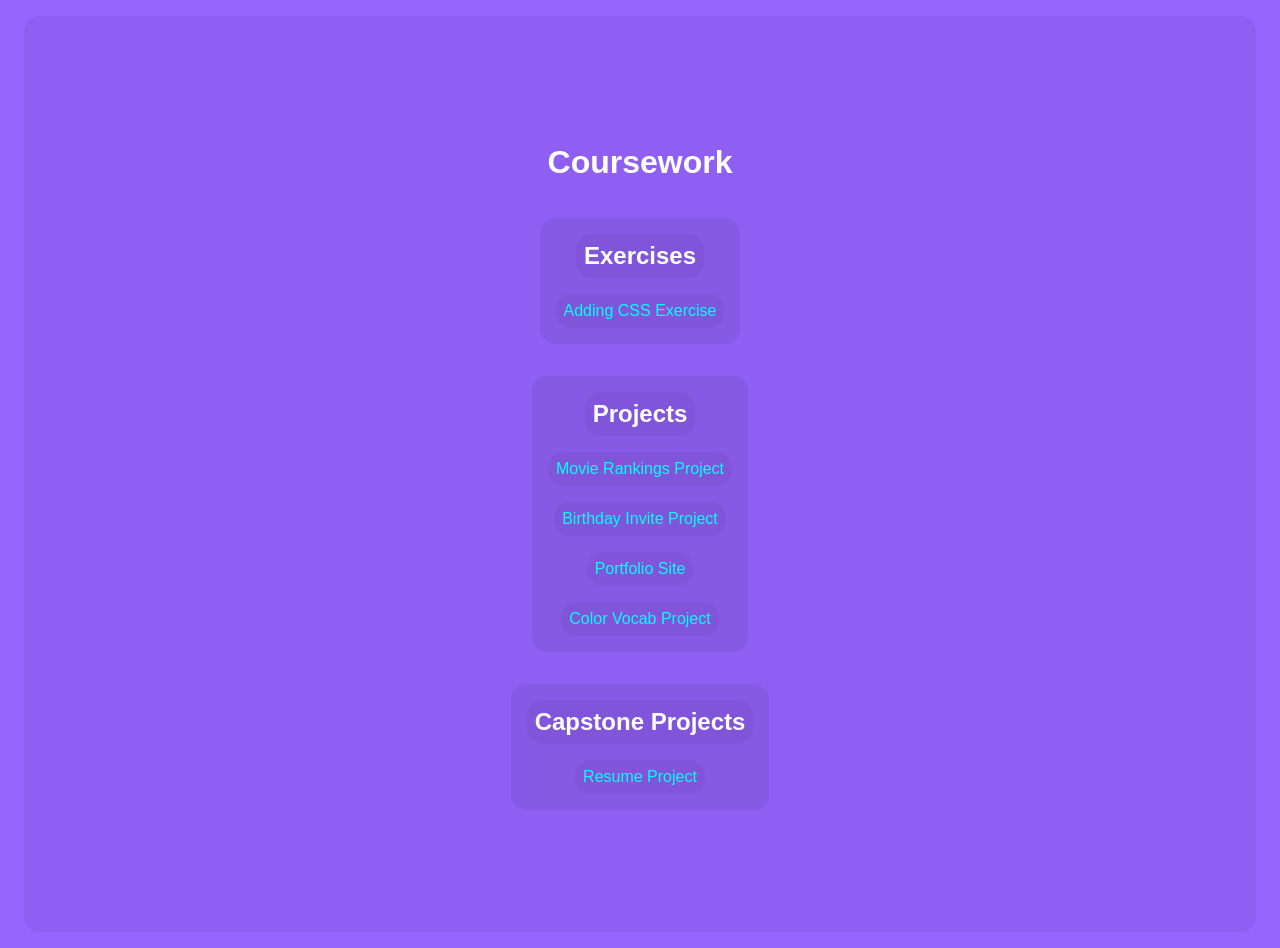
==== index.html @ 856aea7b "Add files via upload" ====
<!DOCTYPE html>
<html lang="en">

<head>
    <meta charset="UTF-8">
    <meta name="viewport" content="width=device-width, initial-scale=1.0">
    <meta name="color-scheme" content="light dark">
    <meta name="supported-color-schemes" content="light dark">

    <link rel="stylesheet" href="styles.css">

    <title>Coursework</title>
</head>

<body>
    <div class="coursework">
        <h1>Coursework</h1>
        <div class="exercises">
            <h2>Exercises</h2>
            <a href="/0-CodingExercises/5.1. Adding CSS/index.html">Adding CSS Exercise</a>
        </div>
        <div class="projects">
            <h2>Projects</h2>
            <a href="/1-Projects/Project1-MovieRankings/index.html">Movie Rankings Project</a>
            <a href="/1-Projects/Project2-BirthdayInvite/">Birthday Invite Project</a>
            <a href="/1-Projects/Project3-PortfolioSite/">Portfolio Site</a>
            <a href="/1-Projects/Project4-ColorVocabWebsite/">Color Vocab Project</a>
        </div>
        <div class="capstone">
            <h2>Capstone Projects</h2>
            <a href="/2-CapstoneProjects/CapstoneProject1-ResumeSite/z_resume.html">Resume Project</a>
        </div>
    </div>
</body>

</html>
---- styles.css ----
body {
    background-color: rgb(150, 100, 255);
    color: rgb(255, 255, 255);
    font-family: Arial, Helvetica, sans-serif;
}

.coursework {
    height: 100vh;
}

div {
    background-color: rgba(0, 0, 0, 0.05);
    display: flex;
    flex-direction: column;
    justify-content: center;
    align-items: center;
    border-radius: 15px;
    margin: 1rem;
    padding: 0.5rem;
}

h2 {
    background-color: rgba(0, 0, 0, 0.05);
    border-radius: 15px;
    margin: 0.5rem;
    padding: 0.5rem;
}

a {
    text-decoration: none;
    color: rgb(0, 255, 255);
    background-color: rgba(0, 0, 0, 0.05);
    border-radius: 15px;
    margin: 0.5rem;
    padding: 0.5rem;
}

a:hover {
    color: rgb(255, 0, 255);
}
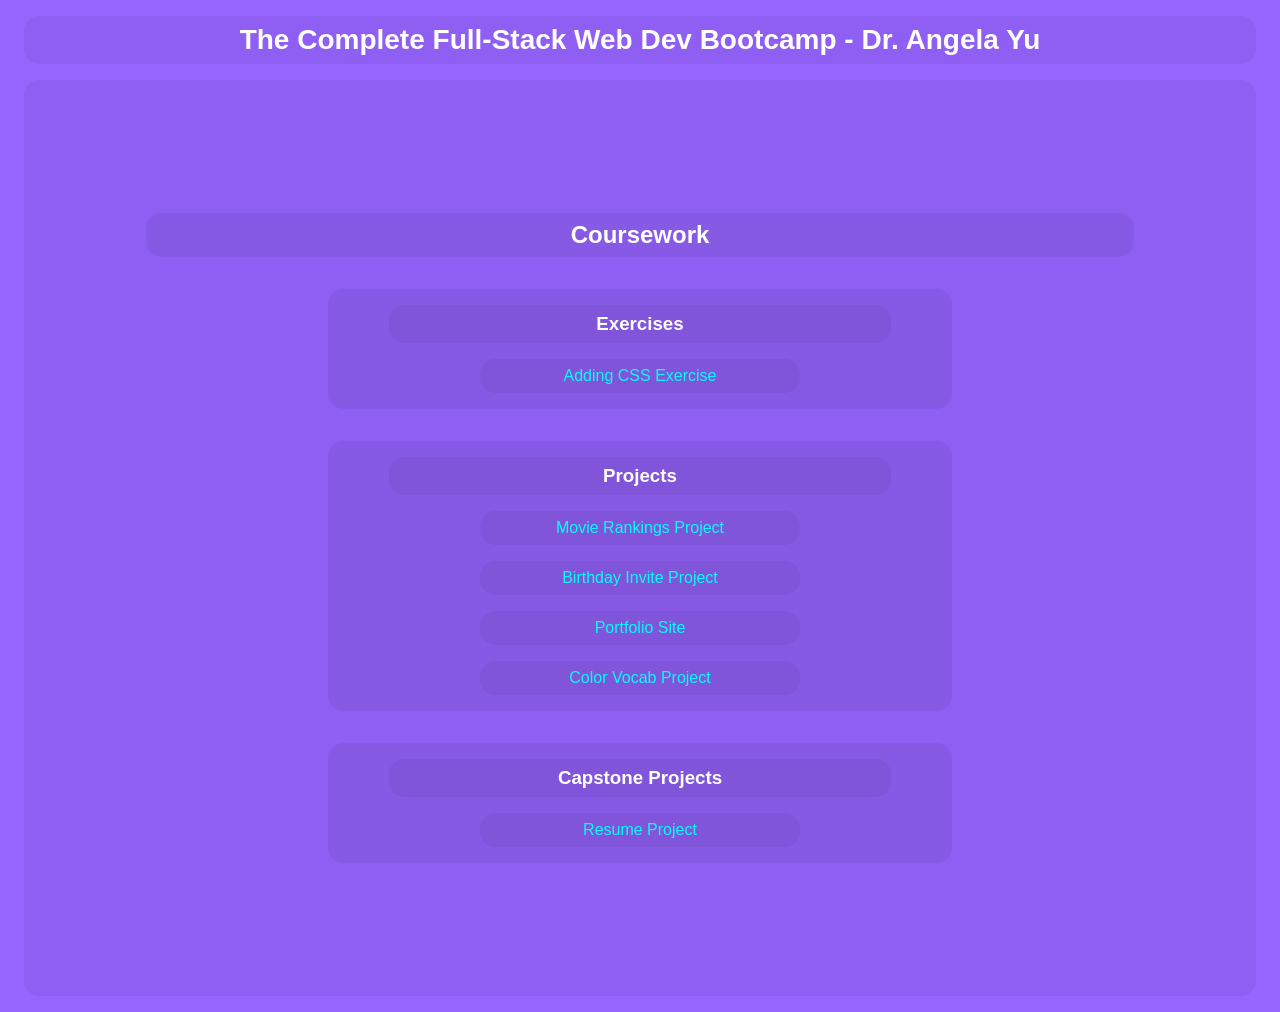
==== commit 779919e0: "Add files via upload" ====
--- a/index.html
+++ b/index.html
@@ -13,21 +13,22 @@
 </head>
 
 <body>
+    <h1>The Complete Full-Stack Web Dev Bootcamp - Dr. Angela Yu</h1>
     <div class="coursework">
-        <h1>Coursework</h1>
+        <h2>Coursework</h2>
         <div class="exercises">
-            <h2>Exercises</h2>
+            <h3>Exercises</h3>
             <a href="/0-CodingExercises/5.1. Adding CSS/index.html">Adding CSS Exercise</a>
         </div>
         <div class="projects">
-            <h2>Projects</h2>
+            <h3>Projects</h3>
             <a href="/1-Projects/Project1-MovieRankings/index.html">Movie Rankings Project</a>
             <a href="/1-Projects/Project2-BirthdayInvite/">Birthday Invite Project</a>
             <a href="/1-Projects/Project3-PortfolioSite/">Portfolio Site</a>
             <a href="/1-Projects/Project4-ColorVocabWebsite/">Color Vocab Project</a>
         </div>
         <div class="capstone">
-            <h2>Capstone Projects</h2>
+            <h3>Capstone Projects</h3>
             <a href="/2-CapstoneProjects/CapstoneProject1-ResumeSite/z_resume.html">Resume Project</a>
         </div>
     </div>
--- a/styles.css
+++ b/styles.css
@@ -1,11 +1,34 @@
 body {
     background-color: rgb(150, 100, 255);
     color: rgb(255, 255, 255);
+    text-align: center;
     font-family: Arial, Helvetica, sans-serif;
+}
+
+h1 {
+    font-size: 28px;
+    border-radius: 15px;
+    margin: 1rem;
+    padding: 0.5rem;
+    background-color: rgba(0, 0, 0, 0.05);
+}
+
+h2 {
+    width: 80%;
+    border-radius: 15px;
+    margin: 1rem;
+    padding: 0.5rem;
+    background-color: rgba(0, 0, 0, 0.05);
 }
 
 .coursework {
     height: 100vh;
+}
+
+.exercises,
+.projects,
+.capstone {
+    width: 50%;
 }
 
 div {
@@ -19,14 +42,16 @@
     padding: 0.5rem;
 }
 
-h2 {
+h3 {
     background-color: rgba(0, 0, 0, 0.05);
     border-radius: 15px;
     margin: 0.5rem;
     padding: 0.5rem;
+    width: 80%;
 }
 
 a {
+    width: 50%;
     text-decoration: none;
     color: rgb(0, 255, 255);
     background-color: rgba(0, 0, 0, 0.05);
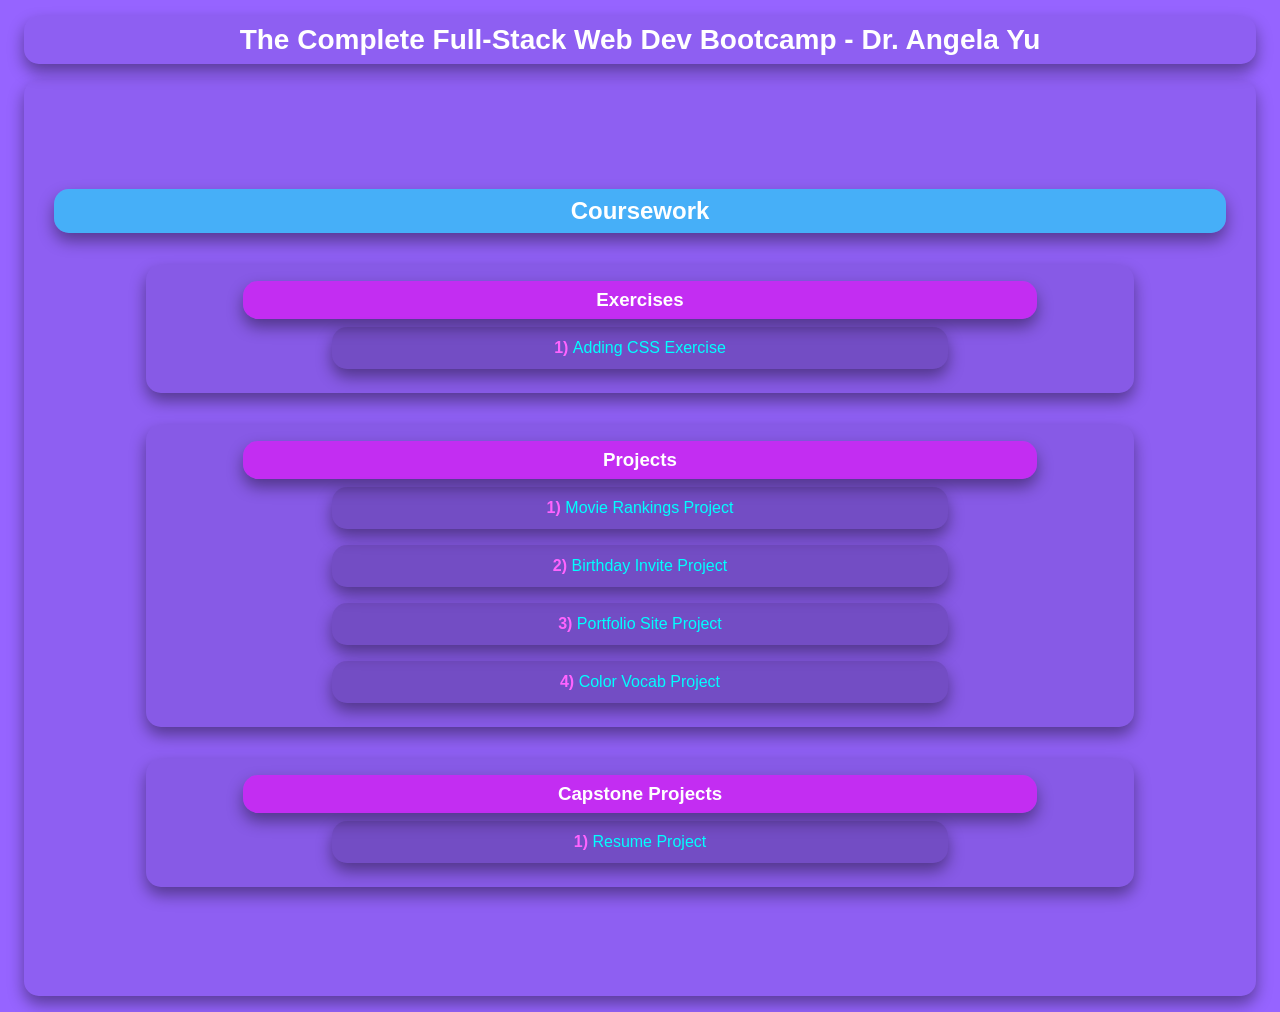
==== commit 966186de: "Add files via upload" ====
--- a/index.html
+++ b/index.html
@@ -18,18 +18,24 @@
         <h2>Coursework</h2>
         <div class="exercises">
             <h3>Exercises</h3>
-            <a href="/0-CodingExercises/5.1. Adding CSS/index.html">Adding CSS Exercise</a>
+            <ol>
+                <li><a href="/0-CodingExercises/5.1. Adding CSS/index.html">Adding CSS Exercise</a></li>
+            </ol>
         </div>
         <div class="projects">
             <h3>Projects</h3>
-            <a href="/1-Projects/Project1-MovieRankings/index.html">Movie Rankings Project</a>
-            <a href="/1-Projects/Project2-BirthdayInvite/">Birthday Invite Project</a>
-            <a href="/1-Projects/Project3-PortfolioSite/">Portfolio Site</a>
-            <a href="/1-Projects/Project4-ColorVocabWebsite/">Color Vocab Project</a>
+            <ol>
+                <li><a href="/1-Projects/Project1-MovieRankings/index.html">Movie Rankings Project</a></li>
+                <li><a href="/1-Projects/Project2-BirthdayInvite/">Birthday Invite Project</a></li>
+                <li><a href="/1-Projects/Project3-PortfolioSite/">Portfolio Site Project</a></li>
+                <li><a href="/1-Projects/Project4-ColorVocabWebsite/">Color Vocab Project</a></li>
+            </ol>
         </div>
         <div class="capstone">
             <h3>Capstone Projects</h3>
-            <a href="/2-CapstoneProjects/CapstoneProject1-ResumeSite/z_resume.html">Resume Project</a>
+            <ol>
+                <li><a href="/2-CapstoneProjects/CapstoneProject1-ResumeSite/z_resume.html">Resume Project</a></li>
+            </ol>
         </div>
     </div>
 </body>
--- a/styles.css
+++ b/styles.css
@@ -1,65 +1,166 @@
+:root {
+
+    /* BACKGROUNDS */
+
+    --bg-color: rgb(150, 100, 255);
+
+    --div-bg: rgba(0, 0, 0, 0.05);
+
+    --h2-bg: rgba(0, 255, 255, 0.5);
+    --h3-bg: rgba(255, 0, 255, 0.5);
+
+    --link-bg: rgba(0, 0, 0, 0.15);
+    --link-bg-hover: rgba(0, 0, 0, 0.25);
+
+    /* TEXT COLORS */
+
+    --text-color: rgb(255, 255, 255);
+
+    --link-color: rgb(0, 255, 255);
+    --link-hover-color: rgb(255, 0, 255);
+
+    --number-color: rgb(255, 100, 255);
+    --number-hover-color: rgb(255, 255, 255);
+
+    /* SHADOWS */
+
+    --shadow: 0 8px 16px rgba(0, 0, 0, 0.4);
+
+    /* BORDER RADIUS */
+
+    --border-radius: 15px;
+
+    /* SPACING */
+
+    --spacing-xs: 0.5rem;
+    --spacing-sm: 0.75rem;
+    --spacing-md: 1rem;
+
+    /* WIDTHS */
+
+    --section-width: 80%;
+    --link-width: 60%;
+}
+
 body {
-    background-color: rgb(150, 100, 255);
-    color: rgb(255, 255, 255);
+    background-color: var(--bg-color);
+    color: var(--text-color);
     text-align: center;
     font-family: Arial, Helvetica, sans-serif;
 }
 
 h1 {
     font-size: 28px;
-    border-radius: 15px;
-    margin: 1rem;
-    padding: 0.5rem;
-    background-color: rgba(0, 0, 0, 0.05);
+
+    margin: var(--spacing-md);
+    padding: var(--spacing-xs);
+
+    border-radius: var(--border-radius);
+
+    background-color: var(--div-bg);
+    box-shadow: var(--shadow);
 }
 
 h2 {
-    width: 80%;
-    border-radius: 15px;
-    margin: 1rem;
-    padding: 0.5rem;
-    background-color: rgba(0, 0, 0, 0.05);
+    width: 95%;
+
+    margin: var(--spacing-md);
+    padding: var(--spacing-xs);
+
+    border-radius: var(--border-radius);
+
+    background-color: var(--h2-bg);
+    box-shadow: var(--shadow);
 }
 
 .coursework {
-    height: 100vh;
+    min-height: 100vh;
 }
 
 .exercises,
 .projects,
 .capstone {
-    width: 50%;
+    width: var(--section-width);
 }
 
 div {
-    background-color: rgba(0, 0, 0, 0.05);
     display: flex;
     flex-direction: column;
     justify-content: center;
     align-items: center;
-    border-radius: 15px;
-    margin: 1rem;
-    padding: 0.5rem;
+
+    margin: var(--spacing-md);
+    padding: var(--spacing-xs);
+
+    border-radius: var(--border-radius);
+
+    background-color: var(--div-bg);
+    box-shadow: var(--shadow);
 }
 
 h3 {
-    background-color: rgba(0, 0, 0, 0.05);
-    border-radius: 15px;
-    margin: 0.5rem;
-    padding: 0.5rem;
     width: 80%;
+
+    margin: var(--spacing-xs);
+    padding: var(--spacing-xs);
+
+    border-radius: var(--border-radius);
+
+    background-color: var(--h3-bg);
+    box-shadow: var(--shadow);
 }
 
-a {
-    width: 50%;
-    text-decoration: none;
-    color: rgb(0, 255, 255);
-    background-color: rgba(0, 0, 0, 0.05);
-    border-radius: 15px;
-    margin: 0.5rem;
-    padding: 0.5rem;
+/* ========================================
+   CUSTOM NUMBERED LIST PILLS
+======================================== */
+
+ol {
+    list-style: none;
+    counter-reset: item;
+
+    width: 100%;
+
+    margin: 0;
+    padding: 0;
 }
 
-a:hover {
-    color: rgb(255, 0, 255);
+li {
+    counter-increment: item;
+
+    margin-bottom: var(--spacing-md);
+}
+
+li a {
+    display: block;
+
+    width: var(--link-width);
+
+    margin: 0 auto;
+    padding: var(--spacing-sm) var(--spacing-md);
+
+    border-radius: var(--border-radius);
+
+    background-color: var(--link-bg);
+    box-shadow: var(--shadow);
+
+    color: var(--link-color);
+    text-decoration: none;
+
+    text-align: center;
+}
+
+li a::before {
+    content: counter(item) ") ";
+
+    color: var(--number-color);
+    font-weight: bold;
+}
+
+li a:hover {
+    background-color: var(--link-bg-hover);
+    color: var(--link-hover-color);
+}
+
+li a:hover::before {
+    color: var(--number-hover-color);
 }
